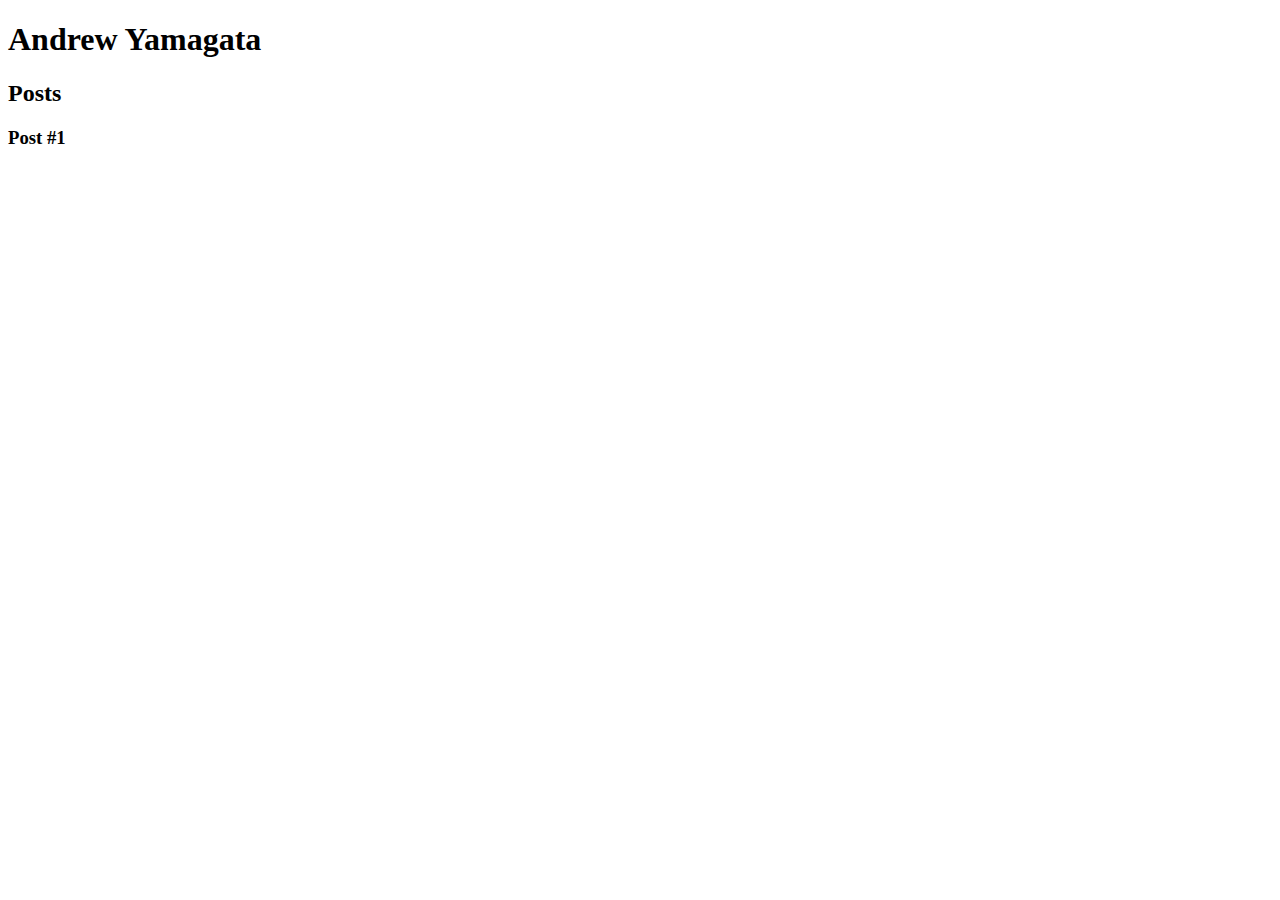
==== HTML5/index.html @ a49981f2 "Update index.html" ====
<!DOCTYPE html>
<html>
    <head>
        <meta charset="utf-8">
        <title>Andrew Yamagata</title>
    </head>
    <body>
        <header>
            <h1>Andrew Yamagata</h1>
        </header>
        <section>
            <header>
                <h2>Posts</h2>
            </header>
            <article>
                <header>
                    <h3>Post #1</h3>
                </header>
            </article>
        </section>
        <footer></footer>
    </body>
</html>
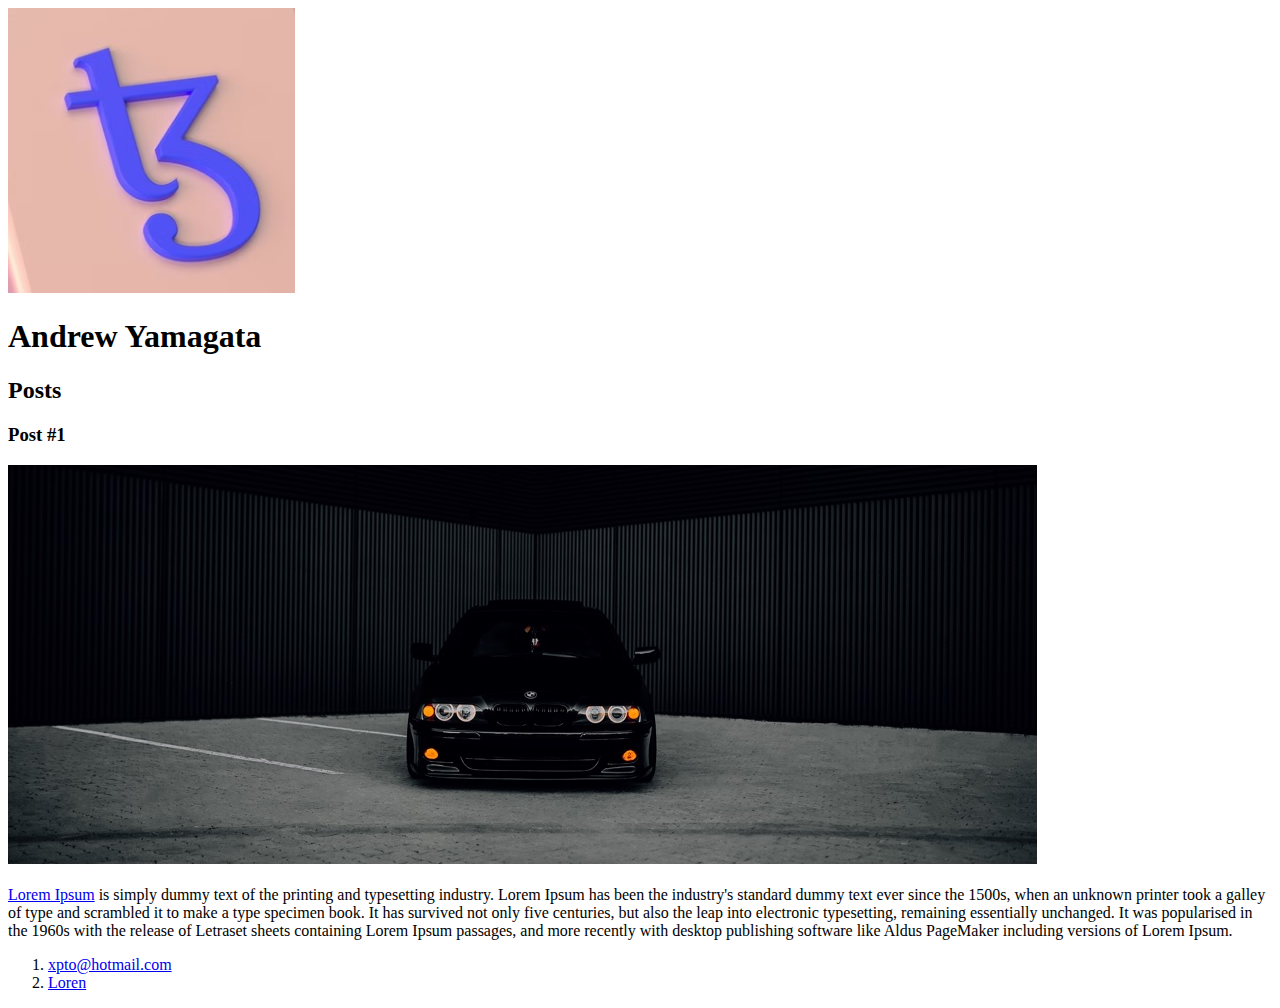
==== commit 2e17788c: "html" ====
--- a/HTML5/index.html
+++ b/HTML5/index.html
@@ -6,6 +6,7 @@
     </head>
     <body>
         <header>
+            <img src="perfil.jpg" alt="Perfil">
             <h1>Andrew Yamagata</h1>
         </header>
         <section>
@@ -15,9 +16,25 @@
             <article>
                 <header>
                     <h3>Post #1</h3>
+                    <img src="carro.jpg" alt="Carro">
                 </header>
+                <p>
+                    <a href="https://www.lipsum.com/" target="_blank">Lorem Ipsum</a> is simply dummy text of the printing and typesetting industry. 
+                    Lorem Ipsum has been the industry's standard dummy text ever since the 1500s, when an unknown printer took a galley of type and scrambled it to make a type specimen book. 
+                    It has survived not only five centuries, but also the leap into electronic typesetting, remaining essentially unchanged. 
+                    It was popularised in the 1960s with the release of Letraset sheets containing Lorem Ipsum passages, and more recently with desktop publishing software like Aldus PageMaker including versions of Lorem Ipsum.
+                </p>
             </article>
         </section>
-        <footer></footer>
+        <footer>
+            <ol>
+                <li>
+                    <a href="mailto:xpto@hotmail.com">xpto@hotmail.com</a>
+                </li>
+                <li>
+                    <a href="https://www.lipsum.com/feed/html" target="_blanck">Loren</a>
+                </li>
+            </ol>
+        </footer>
     </body>
 </html>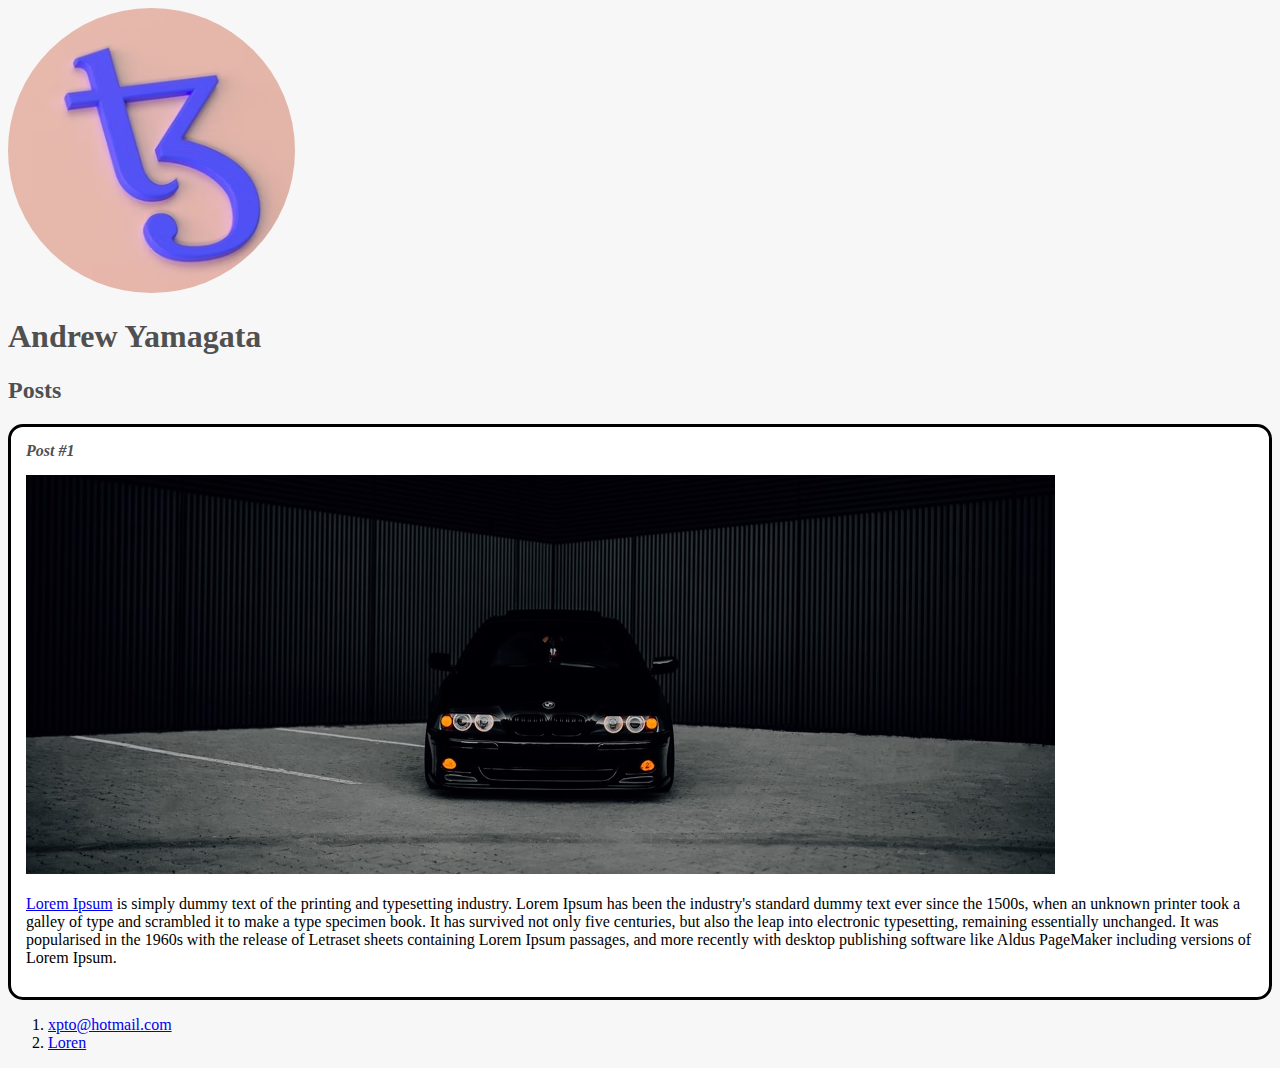
==== commit d18ccd0d: "css3" ====
--- a/HTML5/index.html
+++ b/HTML5/index.html
@@ -3,22 +3,23 @@
     <head>
         <meta charset="utf-8">
         <title>Andrew Yamagata</title>
+        <link rel="stylesheet" href="style.css">
     </head>
     <body>
         <header>
-            <img src="perfil.jpg" alt="Perfil">
-            <h1>Andrew Yamagata</h1>
+            <img src="perfil.jpg" alt="Perfil" class="post_perfil">
+            <h1 id="title">Andrew Yamagata</h1>
         </header>
         <section>
             <header>
-                <h2>Posts</h2>
+                <h2 class="subtitle">Posts</h2>
             </header>
-            <article>
+            <article class="post">
                 <header>
-                    <h3>Post #1</h3>
-                    <img src="carro.jpg" alt="Carro">
+                    <h3 class="post_title">Post #1</h3>
+                    <img src="carro.jpg" alt="Carro" class="post_image">
                 </header>
-                <p>
+                <p class="post_content">
                     <a href="https://www.lipsum.com/" target="_blank">Lorem Ipsum</a> is simply dummy text of the printing and typesetting industry. 
                     Lorem Ipsum has been the industry's standard dummy text ever since the 1500s, when an unknown printer took a galley of type and scrambled it to make a type specimen book. 
                     It has survived not only five centuries, but also the leap into electronic typesetting, remaining essentially unchanged. 
--- a/HTML5/style.css
+++ b/HTML5/style.css
@@ -0,0 +1,35 @@
+body    {
+    background: #f7f7f7;
+}
+
+#title, .subtitle, .post_title {
+    color: #505050;
+}
+
+.post_perfil {
+    border-radius: 50%;
+}
+
+.post_title {
+    font-size: 16px;
+    font-style: italic;
+    margin: 0;
+    margin-bottom: 15px;
+}
+
+.post {
+    background: #FFF;
+    padding: 15px;
+    border: 3px solid #000;
+    margin-bottom: 15px;
+    border-radius: 15px;
+}
+
+.post_content {
+    margin: 0;
+    margin-bottom: 15px;
+}
+
+.post_image{
+    margin-bottom: 15px;
+}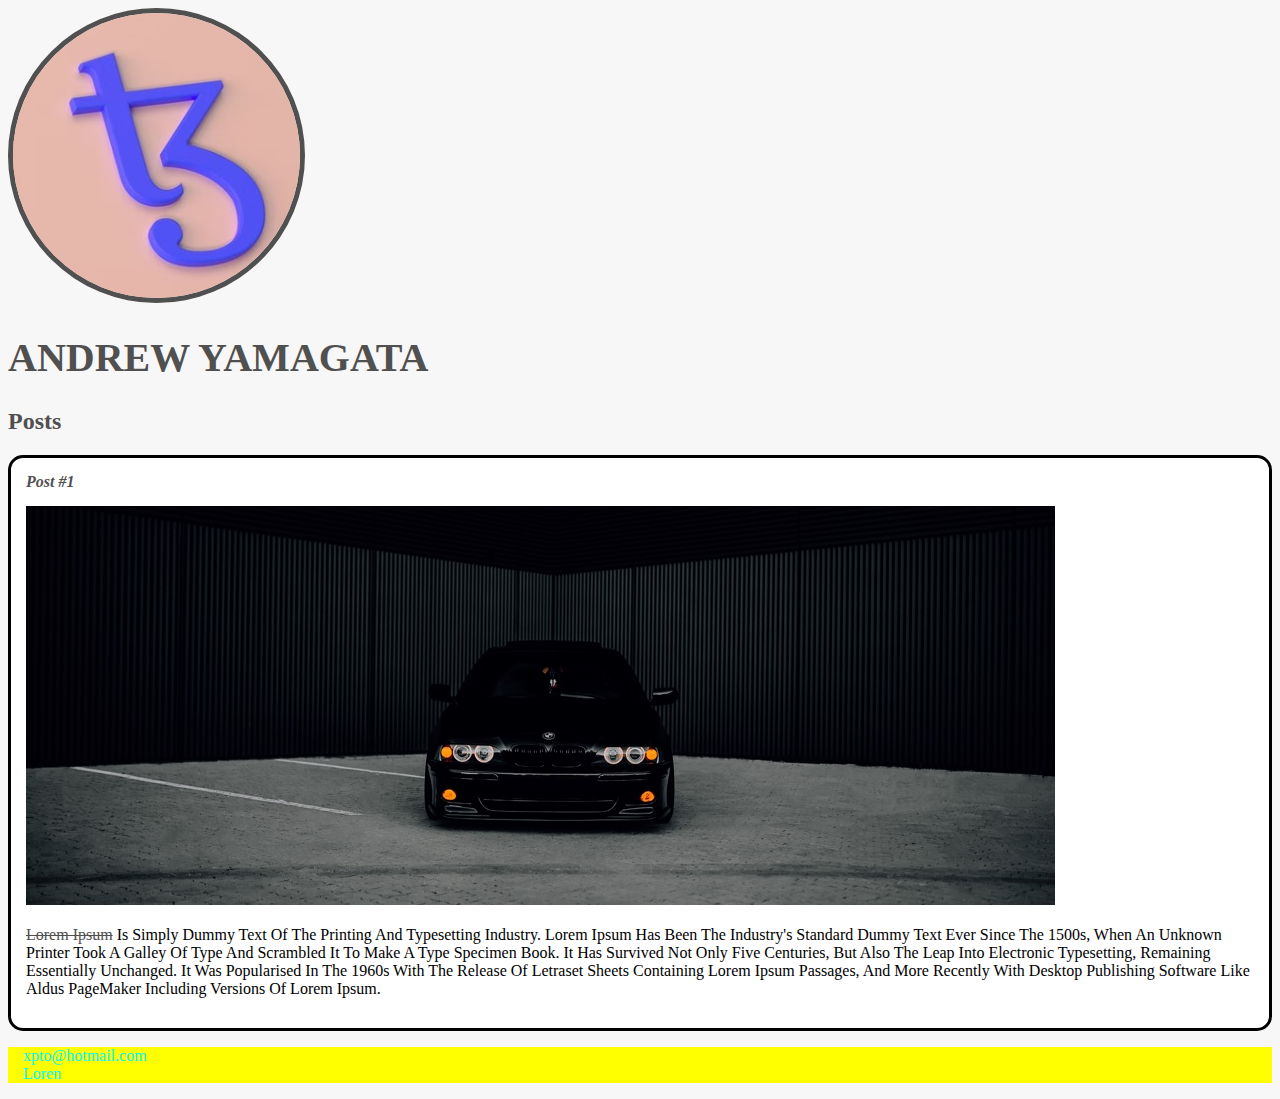
==== commit 305986b6: "CSS3 - Lista" ====
--- a/HTML5/index.html
+++ b/HTML5/index.html
@@ -28,14 +28,14 @@
             </article>
         </section>
         <footer>
-            <ol>
+            <ul class="contact_list">
                 <li>
                     <a href="mailto:xpto@hotmail.com">xpto@hotmail.com</a>
                 </li>
                 <li>
                     <a href="https://www.lipsum.com/feed/html" target="_blanck">Loren</a>
                 </li>
-            </ol>
+            </ul>
         </footer>
     </body>
 </html>--- a/HTML5/style.css
+++ b/HTML5/style.css
@@ -1,12 +1,23 @@
 body    {
     background: #f7f7f7;
+    font-family: Verdana;
 }
 
 #title, .subtitle, .post_title {
     color: #505050;
 }
 
+#title {
+    font-size: 40px;
+    text-transform: uppercase;
+}
+
+a {
+    text-decoration: line-through;
+    color: #505050;
+}
 .post_perfil {
+    border: 5px solid #505050;
     border-radius: 50%;
 }
 
@@ -28,8 +39,20 @@
 .post_content {
     margin: 0;
     margin-bottom: 15px;
+    text-transform: capitalize;
 }
 
-.post_image{
+.post_image {
     margin-bottom: 15px;
+}
+
+.contact_list {
+    background: yellow;
+    list-style-type: none;
+    padding-left: 15px;
+}
+
+.contact_list li a {
+    text-decoration: none;
+    color: aqua;
 }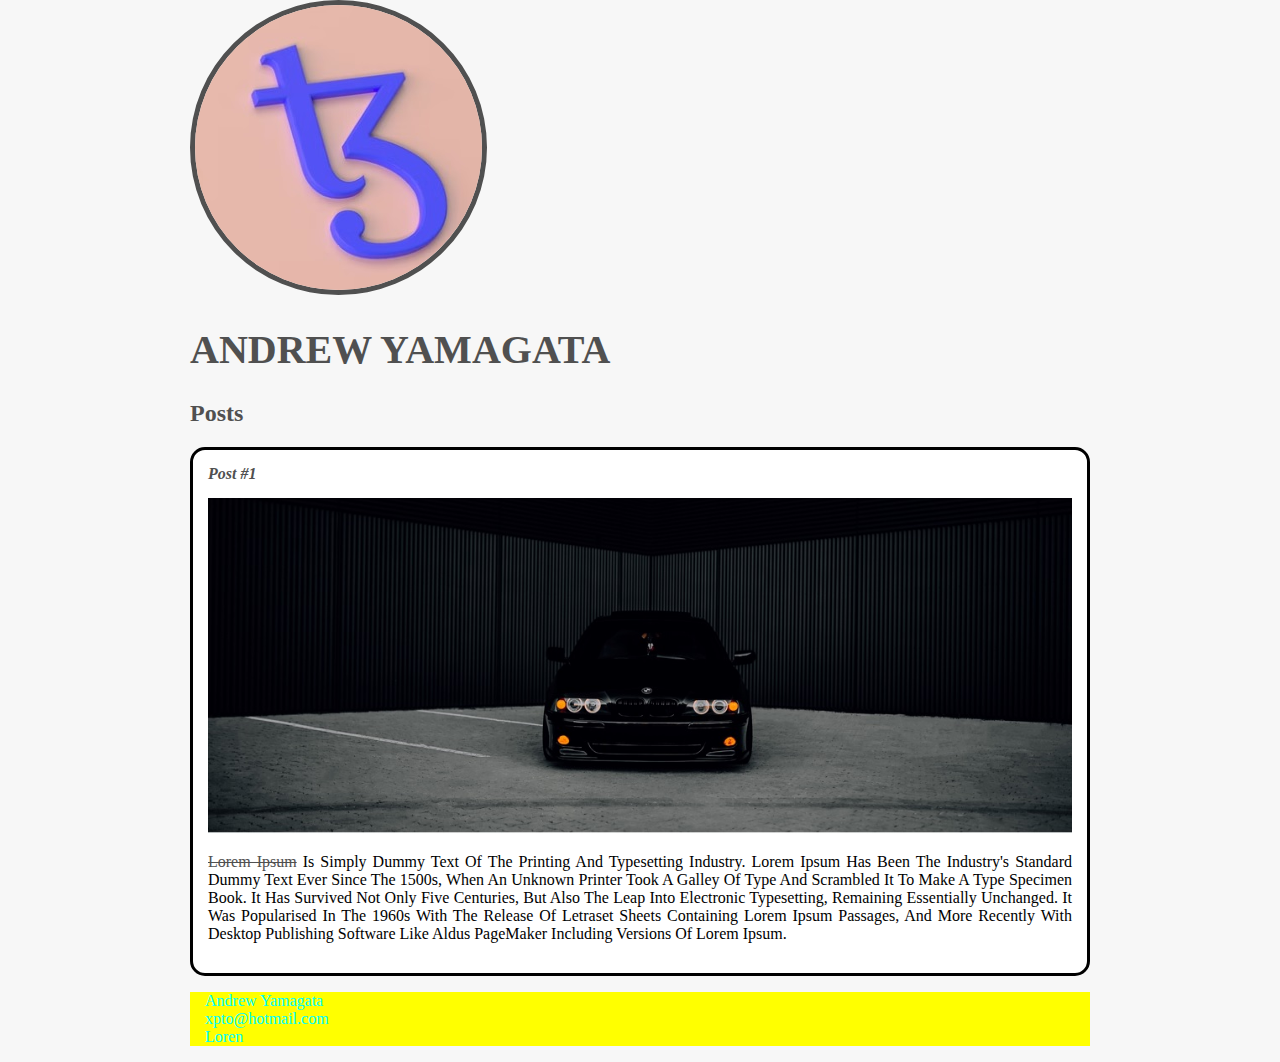
==== commit 402db9c5: "Update index.html" ====
--- a/HTML5/index.html
+++ b/HTML5/index.html
@@ -30,6 +30,9 @@
         <footer>
             <ul class="contact_list">
                 <li>
+                    <a href="qframe.html">Andrew Yamagata</a>
+                </li>
+                <li>
                     <a href="mailto:xpto@hotmail.com">xpto@hotmail.com</a>
                 </li>
                 <li>
--- a/HTML5/style.css
+++ b/HTML5/style.css
@@ -1,6 +1,8 @@
 body    {
     background: #f7f7f7;
     font-family: Verdana;
+    max-width: 900px;
+    margin: auto;
 }
 
 #title, .subtitle, .post_title {
@@ -40,10 +42,12 @@
     margin: 0;
     margin-bottom: 15px;
     text-transform: capitalize;
+    text-align: justify;
 }
 
 .post_image {
     margin-bottom: 15px;
+    width: 100%;
 }
 
 .contact_list {
